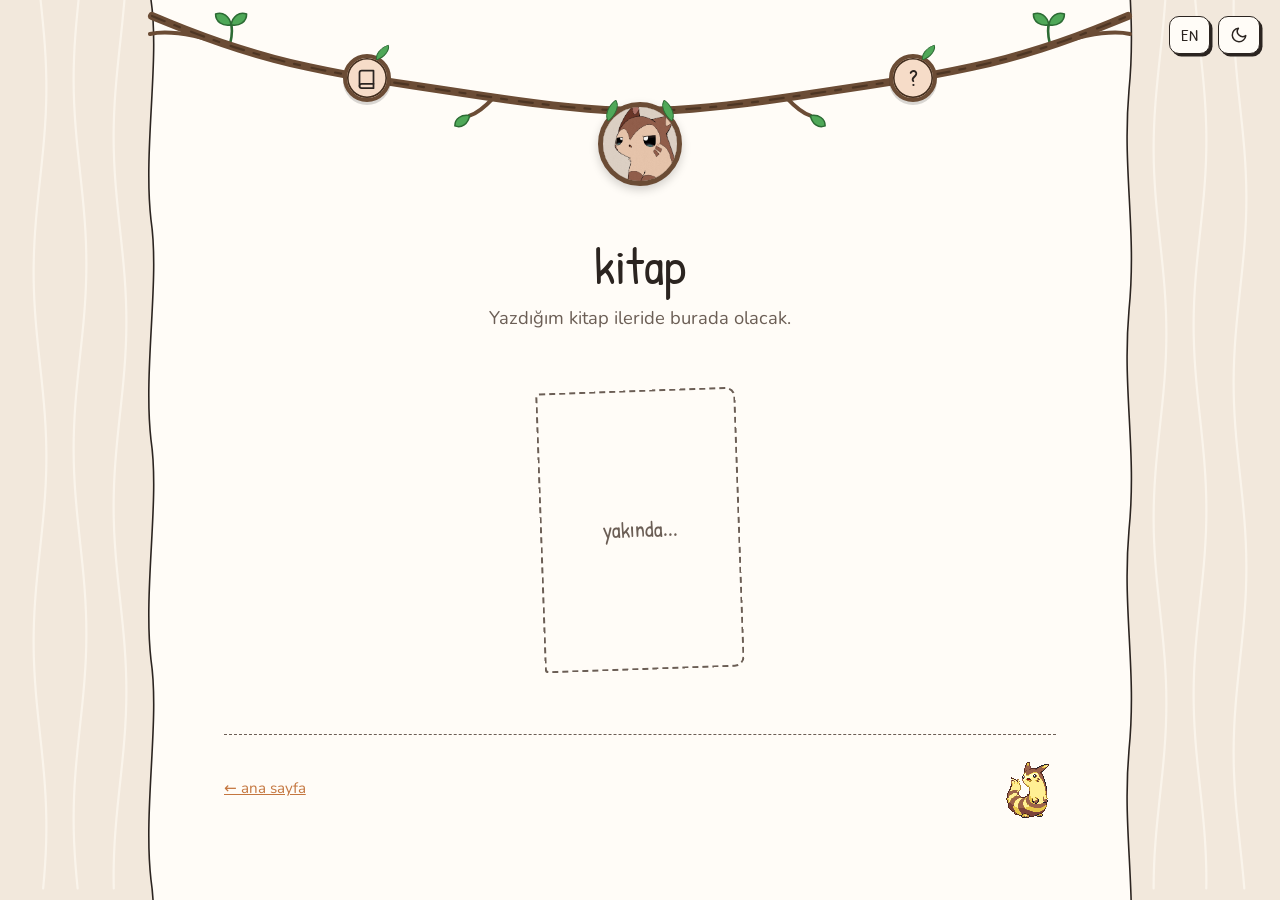
==== kitap.html @ ca19954b "feat: redesign safeapricot.com with hand-drawn Furret theme and live widgets - Replace previous port" ====
<!DOCTYPE html>
<html lang="tr">
<head>
  <meta charset="UTF-8">
  <meta name="viewport" content="width=device-width, initial-scale=1.0">
  <title>Kitap · safeapricot</title>
  <meta name="description" content="Safa'nın kitabı.">
  <link rel="icon" href="furrets/uykulufurret.JPEG">

  <link rel="preconnect" href="https://fonts.googleapis.com">
  <link rel="preconnect" href="https://fonts.gstatic.com" crossorigin>
  <link href="https://fonts.googleapis.com/css2?family=Nunito:wght@400;700&family=Patrick+Hand&display=swap" rel="stylesheet">
  <link rel="stylesheet" href="style.css">
</head>
<body>
  <div class="garland" id="garland"></div>

  <!-- 2 Sol + 2 Sağ Rastgele Furret Çerçevesi -->
  <div class="furret-side top left">
    <img src="furrets/20230822_125908.JPEG" alt="Furret çizimi">
  </div>
  <div class="furret-side bottom left">
    <img src="furrets/20230822_125911.JPEG" alt="Furret çizimi">
  </div>
  <div class="furret-side top right">
    <img src="furrets/20231012_155607.JPEG" alt="Furret çizimi">
  </div>
  <div class="furret-side bottom right">
    <img src="furrets/20231019_155051.JPEG" alt="Furret çizimi">
  </div>

  <main class="paper">
    <h1 class="hello" data-i18n="book_title">kitap</h1>
    <p class="hello-sub" data-i18n="book_sub">Yazdığım kitap ileride burada olacak.</p>

    <!-- Kitap hazır olunca bu kısmı değiştir -->
    <div class="book-cover" data-i18n="book_soon">yakında...</div>

    <footer>
      <a href="index.html" data-i18n="back_home">← ana sayfa</a>
      <img src="assets/furret-walk.gif" alt="yürüyen furret">
    </footer>
  </main>

  <script src="main.js"></script>
</body>
</html>
---- style.css ----
/* safeapricot.com */

:root {
  --accent: #e2925c;
  --accent-dark: #c4763f;
  --accent-soft: #f6dcc8;
  --furret: #8c5e45;
  --furret-cream: #e8ccb5;
  --green: #02be3d;
  --green-soft: rgba(2, 190, 61, 0.14);
  --green-border: rgba(2, 190, 61, 0.45);
  --branch: #6b4c35;
  --branch-bark: #432e1e;
  --leaf: #4fa858;
  --leaf-dark: #2c6b34;
  --ink: #2b2420;
  --ink-soft: #6b5e55;
  --paper: #fffcf7;
  --desk: #f2e8dc;
  --line: #2b2420;
  --wave-color: #faf4eb;
  --paper-width: 960px;

  --font-hand: 'Patrick Hand', 'Comic Sans MS', cursive;
  --font-body: 'Nunito', system-ui, -apple-system, 'Segoe UI', sans-serif;
}

[data-theme="dark"] {
  --accent: #e2925c;
  --accent-dark: #f0a875;
  --accent-soft: rgba(226, 146, 92, 0.18);
  --furret: #c28e6e;
  --furret-cream: #3b2a20;
  --green: #02be3d;
  --green-soft: rgba(2, 190, 61, 0.2);
  --green-border: rgba(2, 190, 61, 0.55);
  --branch: #8c6649;
  --branch-bark: #c29b7a;
  --leaf: #5ec269;
  --leaf-dark: #235c2a;
  --ink: #f2f2f2;
  --ink-soft: #a0a0a0;
  --paper: #161616;
  --desk: #101010;
  --line: #dcdcdc;
  --wave-color: #242424;
}

* {
  box-sizing: border-box;
  margin: 0;
  padding: 0;
}

html {
  scroll-behavior: smooth;
}

body {
  font-family: var(--font-body);
  font-size: 1.08rem;
  line-height: 1.75;
  color: var(--ink);
  background: var(--desk);
  overflow-x: hidden;
  transition: background-color 0.25s ease, color 0.25s ease;
}

a {
  color: var(--accent-dark);
  overflow-wrap: anywhere;
}

a:hover {
  color: var(--ink);
}

img {
  display: block;
  max-width: 100%;
}

/* ---------- Sağ & Sol Arkaplan Dalgalı Gitar Telleri Canvas ---------- */

#bgWaves {
  position: fixed;
  inset: 0;
  width: 100vw;
  height: 100vh;
  z-index: 0;
  pointer-events: none;
}

/* ---------- Highlight & İsim Linki ---------- */

.hl {
  display: inline-block;
  padding: 0.05em 0.45em;
  margin: 0 0.08em;
  border-radius: 6px;
  background: var(--green-soft);
  border: 1.5px solid var(--green-border);
  color: var(--ink);
  font-weight: 700;
  line-height: 1.35;
}

.name-link {
  color: var(--ink);
  font-weight: 700;
  text-decoration: underline;
  text-decoration-color: var(--accent);
  text-decoration-thickness: 2.5px;
  text-underline-offset: 3px;
  transition: color 0.15s ease, background-color 0.15s ease;
}

.name-link:hover {
  color: var(--accent-dark);
}

/* ---------- Sağ üst kontroller (Dil & Tema) ---------- */

.top-controls {
  position: fixed;
  top: 16px;
  right: 20px;
  z-index: 80;
  display: flex;
  gap: 8px;
}

.ctrl-btn {
  font-family: var(--font-hand);
  font-size: 1.05rem;
  line-height: 1;
  min-width: 40px;
  height: 38px;
  padding: 0 11px;
  display: inline-flex;
  align-items: center;
  justify-content: center;
  border: 1.8px solid var(--line);
  border-radius: 10px;
  background: var(--paper);
  color: var(--ink);
  cursor: pointer;
  box-shadow: 2.5px 2.5px 0 var(--line);
  transition: transform 0.15s ease, box-shadow 0.15s ease, background-color 0.2s ease;
}

.ctrl-btn:hover {
  transform: translate(-1px, -1px);
  box-shadow: 4px 4px 0 var(--accent);
}

.ctrl-btn:active {
  transform: translate(1px, 1px);
  box-shadow: 1px 1px 0 var(--line);
}

.ctrl-btn svg {
  width: 18px;
  height: 18px;
}

/* ---------- Kağıt (orta sütun) ---------- */

.paper {
  position: relative;
  z-index: 2;
  width: min(var(--paper-width), calc(100% - 40px));
  min-height: 100vh;
  margin: 0 auto;
  padding: 235px 4rem 3.5rem;
  background: var(--paper);
  transition: background-color 0.25s ease;
}

/* Dalgalı kenarlar */
.paper::before,
.paper::after {
  content: '';
  position: absolute;
  top: 0;
  bottom: 0;
  width: 20px;
  background-repeat: repeat-y;
  background-size: 20px 220px;
  pointer-events: none;
}

.paper::before {
  left: -19px;
  background-image: url("data:image/svg+xml,%3Csvg xmlns='http://www.w3.org/2000/svg' width='20' height='220' viewBox='0 0 20 220'%3E%3Cpath d='M10 0 C19 60 2 150 10 220 L20 220 L20 0 Z' fill='%23fffcf7'/%3E%3Cpath d='M10 0 C19 60 2 150 10 220' fill='none' stroke='%232b2420' stroke-width='1.6'/%3E%3C/svg%3E");
}

.paper::after {
  right: -19px;
  background-image: url("data:image/svg+xml,%3Csvg xmlns='http://www.w3.org/2000/svg' width='20' height='220' viewBox='0 0 20 220'%3E%3Cpath d='M10 0 C3 80 18 140 10 220 L0 220 L0 0 Z' fill='%23fffcf7'/%3E%3Cpath d='M10 0 C3 80 18 140 10 220' fill='none' stroke='%232b2420' stroke-width='1.6'/%3E%3C/svg%3E");
  background-position: 0 90px;
}

[data-theme="dark"] .paper::before {
  background-image: url("data:image/svg+xml,%3Csvg xmlns='http://www.w3.org/2000/svg' width='20' height='220' viewBox='0 0 20 220'%3E%3Cpath d='M10 0 C19 60 2 150 10 220 L20 220 L20 0 Z' fill='%23161616'/%3E%3Cpath d='M10 0 C19 60 2 150 10 220' fill='none' stroke='%23dcdcdc' stroke-width='1.6'/%3E%3C/svg%3E");
}

[data-theme="dark"] .paper::after {
  background-image: url("data:image/svg+xml,%3Csvg xmlns='http://www.w3.org/2000/svg' width='20' height='220' viewBox='0 0 20 220'%3E%3Cpath d='M10 0 C3 80 18 140 10 220 L0 220 L0 0 Z' fill='%23161616'/%3E%3Cpath d='M10 0 C3 80 18 140 10 220' fill='none' stroke='%23dcdcdc' stroke-width='1.6'/%3E%3C/svg%3E");
}

/* ---------- Üstteki Ağaç Dalı Menü ---------- */

.garland {
  position: fixed;
  top: 0;
  left: 50%;
  transform: translateX(-50%);
  width: min(var(--paper-width), calc(100% - 40px));
  height: 0;
  z-index: 50;
}

.garland > svg {
  position: absolute;
  top: 0;
  left: 0;
  width: 100%;
  overflow: visible;
  pointer-events: none;
}

.garland .curtain {
  fill: var(--paper);
  transition: fill 0.25s ease;
}

.garland .branch-main {
  fill: none;
  stroke: var(--branch);
  stroke-width: 8;
  stroke-linecap: round;
  stroke-linejoin: round;
}

.garland .branch-bark {
  fill: none;
  stroke: var(--branch-bark);
  stroke-width: 2.2;
  stroke-linecap: round;
  stroke-dasharray: 14 10 6 12;
  opacity: 0.75;
}

.garland .branch-twig {
  fill: none;
  stroke: var(--branch);
  stroke-width: 4;
  stroke-linecap: round;
}

.garland .sprout-stem {
  fill: none;
  stroke: var(--leaf-dark);
  stroke-width: 2.6;
  stroke-linecap: round;
}

.garland .branch-leaf {
  fill: var(--leaf);
  stroke: var(--leaf-dark);
  stroke-width: 1.5;
  stroke-linejoin: round;
}

/* Dalın kıvrılarak oluşturduğu yuvarlak düğümler */
.bead {
  position: absolute;
  transform: translate(-50%, -50%);
  display: flex;
  align-items: center;
  justify-content: center;
  border-radius: 50%;
  border: 4.5px solid var(--branch);
  box-shadow: inset 0 0 0 1.6px var(--branch-bark), 0 3px 0 rgba(0, 0, 0, 0.15);
  background: var(--paper);
  color: var(--ink);
  text-decoration: none;
  cursor: pointer;
  transition: transform 0.22s cubic-bezier(0.34, 1.56, 0.64, 1), background-color 0.25s ease;
}

/* Her düğümün üstünde küçük bir yaprak filizi */
.bead.link::before {
  content: '';
  position: absolute;
  top: -11px;
  right: -4px;
  width: 15px;
  height: 9px;
  background: var(--leaf);
  border: 1.5px solid var(--leaf-dark);
  border-radius: 100% 0 100% 0;
  transform: rotate(-20deg);
  pointer-events: none;
}

.bead.link {
  width: 48px;
  height: 48px;
}

.bead.link:hover,
.bead.link:focus-visible {
  transform: translate(-50%, -50%) rotate(-8deg) scale(1.14);
  outline: none;
}

.bead svg {
  width: 21px;
  height: 21px;
}

.bead.book   { background: var(--accent-soft); }
.bead.secret { background: var(--accent-soft); font-family: var(--font-hand); font-size: 1.45rem; }

/* Küçük etiket (hover) */
.bead .tip {
  position: absolute;
  top: calc(100% + 9px);
  left: 50%;
  transform: translateX(-50%);
  white-space: nowrap;
  font-family: var(--font-hand);
  font-size: 1rem;
  line-height: 1;
  color: var(--ink);
  background: var(--paper);
  border: 1.5px solid var(--line);
  border-radius: 6px;
  padding: 4px 8px;
  opacity: 0;
  pointer-events: none;
  transition: opacity 0.15s ease;
}

.bead.link:hover .tip,
.bead.link:focus-visible .tip {
  opacity: 1;
}

/* Profil fotoğrafı - Dal çelengi içinde, hoverda büyüyen, tıklanınca başa/ana sayfaya giden */
.profile {
  position: absolute;
  transform: translate(-50%, -50%);
  z-index: 2;
}

.profile-photo {
  position: relative;
  display: block;
  width: var(--size, 84px);
  height: var(--size, 84px);
  border-radius: 50%;
  border: 5.5px solid var(--branch);
  box-shadow: inset 0 0 0 1.8px var(--branch-bark), 0 4px 10px rgba(0, 0, 0, 0.18);
  background: var(--paper);
  overflow: hidden;
  cursor: pointer;
  padding: 0;
  transition: transform 0.25s cubic-bezier(0.34, 1.56, 0.64, 1), box-shadow 0.25s ease;
}

.profile:hover .profile-photo,
.profile-photo:focus-visible {
  transform: scale(1.13);
  box-shadow: inset 0 0 0 1.8px var(--branch-bark), 0 8px 18px rgba(0, 0, 0, 0.26);
  outline: none;
}

.profile-photo img {
  width: 100%;
  height: 100%;
  object-fit: cover;
  display: block;
}

/* Profil çelengi üstündeki küçük yapraklar */
.profile::before,
.profile::after {
  content: '';
  position: absolute;
  top: 2px;
  width: 18px;
  height: 11px;
  background: var(--leaf);
  border: 1.6px solid var(--leaf-dark);
  border-radius: 100% 0 100% 0;
  z-index: 3;
  pointer-events: none;
  transition: transform 0.25s ease;
}

.profile::before {
  left: 4px;
  transform: rotate(-38deg);
}

.profile::after {
  right: 4px;
  transform: scaleX(-1) rotate(-38deg);
}

.profile:hover::before {
  transform: translate(-4px, -4px) rotate(-48deg) scale(1.1);
}

.profile:hover::after {
  transform: translate(4px, -4px) scaleX(-1) rotate(-48deg) scale(1.1);
}

.profile-menu {
  position: absolute;
  top: 100%;
  left: 50%;
  transform: translate(-50%, -4px);
  display: flex;
  gap: 10px;
  padding-top: 16px;
  opacity: 0;
  visibility: hidden;
  transition: opacity 0.18s ease, transform 0.18s ease, visibility 0.18s;
}

.profile:hover .profile-menu,
.profile:focus-within .profile-menu,
.profile.open .profile-menu {
  opacity: 1;
  visibility: visible;
  transform: translate(-50%, 4px);
}

.profile-menu a {
  font-family: var(--font-hand);
  font-size: 1.15rem;
  line-height: 1;
  white-space: nowrap;
  text-decoration: none;
  color: var(--ink);
  background: var(--paper);
  border: 1.8px solid var(--line);
  border-radius: 8px;
  padding: 8px 14px;
  box-shadow: 3px 3px 0 var(--accent);
  transition: transform 0.15s ease, box-shadow 0.15s ease;
}

.profile-menu a:nth-child(1) { transform: rotate(-3deg); }
.profile-menu a:nth-child(2) { transform: rotate(2deg); }

.profile-menu a:hover {
  transform: rotate(0) translateY(-2px);
  box-shadow: 4px 5px 0 var(--furret);
}

/* ---------- İçerik ---------- */

h1,
h2,
h3 {
  font-family: var(--font-hand);
  font-weight: 400;
  line-height: 1.2;
}

.hello {
  text-align: center;
  font-size: clamp(2.4rem, 6vw, 3.2rem);
  margin-bottom: 0.35rem;
}

.hello-sub {
  text-align: center;
  color: var(--ink-soft);
  margin-bottom: 3.5rem;
  font-size: 1.15rem;
}

section {
  margin-bottom: 3.5rem;
  scroll-margin-top: 210px;
}

section h2 {
  font-size: 2.05rem;
  margin-bottom: 0.85rem;
}

section h2::after {
  content: '';
  display: block;
  width: 64px;
  height: 3.5px;
  margin-top: 4px;
  background: var(--accent);
  border-radius: 2px;
}

/* Sosyal Medya Ortalanmış Bölüm & Uzun Çubuk */
#sosyal {
  text-align: center;
}

#sosyal h2 {
  display: inline-block;
}

#sosyal h2::after {
  width: 100%;
  margin-left: auto;
  margin-right: auto;
}

section p + p {
  margin-top: 0.8rem;
}

.about-text {
  font-size: 1.15rem;
  line-height: 1.85;
}

.muted {
  color: var(--ink-soft);
}

/* Sosyal bağlantılar */
.socials {
  display: flex;
  flex-wrap: wrap;
  justify-content: center;
  align-items: center;
  gap: 1rem;
  margin-top: 1.15rem;
}

.social {
  display: inline-flex;
  align-items: center;
  gap: 0.65rem;
  padding: 0.75rem 1.35rem;
  border: 1.8px solid var(--line);
  border-radius: 10px;
  background: var(--paper);
  color: var(--ink);
  font-family: var(--font-body);
  font-size: 1.05rem;
  font-weight: 700;
  text-decoration: none;
  cursor: pointer;
  box-shadow: 3px 3px 0 var(--line);
  transition: transform 0.15s ease, box-shadow 0.15s ease;
}

.social:hover {
  color: var(--ink);
  transform: translate(-2px, -2px);
  box-shadow: 5px 5px 0 var(--accent);
}

.social svg {
  width: 22px;
  height: 22px;
  flex-shrink: 0;
}

.social.youtube svg   { color: #ff0033; }
.social.kick svg      { color: #111; background: #53fc18; border-radius: 4px; padding: 2px; }
.social.instagram svg { color: #e1306c; }
.social.steam svg     { color: #1b9fff; }

/* Steam 2 Hesap Seçenekli Hover Menüsü */
.social-dropdown {
  position: relative;
  display: inline-flex;
}

.social-dropdown-menu {
  position: absolute;
  top: 100%;
  left: 50%;
  transform: translate(-50%, -6px);
  display: flex;
  gap: 10px;
  padding-top: 12px;
  opacity: 0;
  visibility: hidden;
  z-index: 30;
  transition: opacity 0.18s ease, transform 0.18s ease, visibility 0.18s;
}

.social-dropdown:hover .social-dropdown-menu,
.social-dropdown:focus-within .social-dropdown-menu,
.social-dropdown.open .social-dropdown-menu {
  opacity: 1;
  visibility: visible;
  transform: translate(-50%, 0);
}

.social-dropdown-menu a {
  font-family: var(--font-hand);
  font-size: 1.15rem;
  line-height: 1;
  white-space: nowrap;
  text-decoration: none;
  color: var(--ink);
  background: var(--paper);
  border: 1.8px solid var(--line);
  border-radius: 8px;
  padding: 8px 14px;
  box-shadow: 3px 3px 0 var(--accent);
  transition: transform 0.15s ease, box-shadow 0.15s ease;
}

.social-dropdown-menu a:nth-child(1) { transform: rotate(-3deg); }
.social-dropdown-menu a:nth-child(2) { transform: rotate(2deg); }

.social-dropdown-menu a:hover {
  transform: rotate(0) translateY(-2px);
  box-shadow: 4px 5px 0 var(--furret);
}

/* ---------- Discord & Spotify / Last.fm Kartları ---------- */

.widgets-grid {
  display: grid;
  grid-template-columns: repeat(auto-fit, minmax(320px, 1fr));
  gap: 1.25rem;
  max-width: 780px;
  margin: 1.85rem auto 0;
}

.discord-card,
.spotify-card {
  padding: 1.1rem 1.35rem;
  background: var(--paper);
  border: 2px solid var(--line);
  border-radius: 14px;
  box-shadow: 4px 4px 0 var(--accent);
  text-align: left;
  display: flex;
  flex-direction: column;
  justify-content: space-between;
  transition: transform 0.2s ease, box-shadow 0.2s ease, background-color 0.25s ease;
}

.discord-card:hover,
.spotify-card:hover {
  transform: translateY(-2px);
  box-shadow: 6px 6px 0 var(--furret);
}

.discord-top {
  display: flex;
  align-items: center;
  justify-content: space-between;
  gap: 0.65rem;
}

.discord-brand {
  display: flex;
  align-items: center;
  gap: 0.7rem;
  min-width: 0;
}

.discord-icon {
  width: 40px;
  height: 40px;
  border-radius: 10px;
  background: #5865f2;
  color: #fff;
  border: 1.8px solid var(--line);
  display: flex;
  align-items: center;
  justify-content: center;
  flex-shrink: 0;
  box-shadow: 2px 2px 0 var(--line);
}

.discord-icon svg {
  width: 22px;
  height: 22px;
}

.discord-name {
  font-family: var(--font-hand);
  font-size: 1.3rem;
  line-height: 1.15;
  color: var(--ink);
  white-space: nowrap;
}

.discord-status {
  display: flex;
  align-items: center;
  gap: 0.4rem;
  font-size: 0.85rem;
  color: var(--ink-soft);
  margin-top: 2px;
  white-space: nowrap;
}

.online-dot {
  width: 8px;
  height: 8px;
  border-radius: 50%;
  background: var(--green);
  box-shadow: 0 0 8px var(--green);
  display: inline-block;
  flex-shrink: 0;
}

.discord-join {
  font-family: var(--font-hand);
  font-size: 1.05rem;
  line-height: 1;
  padding: 0.5rem 0.85rem;
  border: 1.8px solid var(--line);
  border-radius: 9px;
  background: var(--accent-soft);
  color: var(--ink);
  text-decoration: none;
  font-weight: 700;
  white-space: nowrap;
  flex-shrink: 0;
  box-shadow: 2.5px 2.5px 0 var(--line);
  transition: transform 0.15s ease, box-shadow 0.15s ease, background-color 0.15s ease;
}

.discord-join:hover {
  background: var(--accent);
  color: #2b2420;
  transform: translate(-1px, -1px);
  box-shadow: 4px 4px 0 var(--furret);
}

.discord-members {
  display: flex;
  align-items: center;
  gap: 6px;
  flex-wrap: wrap;
  margin-top: 0.85rem;
  padding-top: 0.7rem;
  border-top: 1.5px dashed var(--ink-soft);
}

.discord-avatar-wrap {
  position: relative;
  width: 28px;
  height: 28px;
}

.discord-avatar-wrap img {
  width: 100%;
  height: 100%;
  border-radius: 50%;
  border: 1.5px solid var(--line);
  object-fit: cover;
}

.discord-avatar-status {
  position: absolute;
  right: -1px;
  bottom: -1px;
  width: 8px;
  height: 8px;
  border-radius: 50%;
  border: 1.5px solid var(--paper);
}

.discord-avatar-status.online { background: #23a55a; }
.discord-avatar-status.idle   { background: #f0b232; }
.discord-avatar-status.dnd    { background: #f23f43; }

/* Spotify / Last.fm Kartı */
.spotify-card {
  text-decoration: none;
  color: var(--ink);
}

.spotify-header {
  display: flex;
  align-items: center;
  justify-content: space-between;
  gap: 0.5rem;
  font-family: var(--font-hand);
  font-size: 1.15rem;
  color: var(--ink-soft);
  margin-bottom: 0.65rem;
}

.spotify-badge {
  display: inline-flex;
  align-items: center;
  gap: 0.4rem;
}

.spotify-badge svg {
  width: 17px;
  height: 17px;
  color: #1db954;
}

.spotify-body {
  display: flex;
  align-items: center;
  gap: 0.9rem;
}

.spotify-cover {
  width: 56px;
  height: 56px;
  border-radius: 10px;
  border: 1.8px solid var(--line);
  object-fit: cover;
  flex-shrink: 0;
  background: var(--accent-soft);
  box-shadow: 2px 2px 0 var(--line);
}

.spotify-info {
  min-width: 0;
  flex: 1;
}

.spotify-track {
  font-weight: 700;
  font-size: 1.05rem;
  color: var(--ink);
  white-space: nowrap;
  overflow: hidden;
  text-overflow: ellipsis;
}

.spotify-artist {
  font-size: 0.92rem;
  color: var(--ink-soft);
  white-space: nowrap;
  overflow: hidden;
  text-overflow: ellipsis;
}

.music-bars {
  display: inline-flex;
  align-items: flex-end;
  gap: 2.5px;
  height: 13px;
}

.music-bars span {
  width: 3px;
  background: var(--accent);
  border-radius: 2px;
  animation: eqBar 0.9s ease-in-out infinite;
}

.music-bars span:nth-child(1) { height: 6px; animation-delay: 0s; }
.music-bars span:nth-child(2) { height: 12px; animation-delay: 0.2s; }
.music-bars span:nth-child(3) { height: 8px; animation-delay: 0.4s; }

.music-bars.paused span {
  animation: none;
  height: 4px;
  opacity: 0.5;
}

@keyframes eqBar {
  0%, 100% { height: 4px; }
  50%      { height: 13px; }
}

/* Gizli kod */
.secret-form {
  display: flex;
  gap: 0.6rem;
  flex-wrap: wrap;
  margin-top: 1rem;
}

.secret-form input {
  flex: 1;
  min-width: 180px;
  font: inherit;
  padding: 0.6rem 0.9rem;
  border: 1.8px solid var(--line);
  border-radius: 10px;
  background: var(--paper);
  color: var(--ink);
}

.secret-form input:focus {
  outline: none;
  border-color: var(--accent-dark);
  box-shadow: 0 0 0 3px var(--accent-soft);
}

.btn {
  font: inherit;
  font-weight: 700;
  padding: 0.6rem 1.2rem;
  border: 1.8px solid var(--line);
  border-radius: 10px;
  background: var(--accent);
  color: #2b2420;
  cursor: pointer;
  box-shadow: 3px 3px 0 var(--line);
  transition: transform 0.15s ease, box-shadow 0.15s ease;
}

.btn:hover {
  transform: translate(-1px, -1px);
  box-shadow: 4px 4px 0 var(--furret);
}

.btn:active {
  transform: translate(2px, 2px);
  box-shadow: 1px 1px 0 var(--line);
}

.secret-hint {
  margin-top: 0.5rem;
  font-size: 0.9rem;
  color: var(--ink-soft);
  min-height: 1.5em;
}

.shake {
  animation: shake 0.35s;
}

@keyframes shake {
  25% { transform: translateX(-5px); }
  50% { transform: translateX(5px); }
  75% { transform: translateX(-3px); }
}

/* Pop-up */
.popup-backdrop {
  position: fixed;
  inset: 0;
  z-index: 100;
  display: flex;
  align-items: center;
  justify-content: center;
  background: rgba(10, 10, 10, 0.55);
  opacity: 0;
  visibility: hidden;
  transition: opacity 0.2s ease, visibility 0.2s;
}

.popup-backdrop.show {
  opacity: 1;
  visibility: visible;
}

.popup {
  position: relative;
  min-width: 280px;
  max-width: 90vw;
  padding: 2rem 2.5rem 1.5rem;
  text-align: center;
  background: var(--paper);
  border: 2px solid var(--line);
  border-radius: 14px;
  box-shadow: 6px 6px 0 var(--accent);
  transform: scale(0.9) rotate(-2deg);
  transition: transform 0.2s ease;
}

.popup-backdrop.show .popup {
  transform: scale(1) rotate(-1deg);
}

.popup img {
  width: 96px;
  height: 96px;
  object-fit: cover;
  border-radius: 12px;
  border: 1.8px solid var(--line);
  margin: 0 auto 0.75rem;
}

.popup-text {
  font-family: var(--font-hand);
  font-size: 2.2rem;
  line-height: 1.2;
  margin-bottom: 1rem;
}

/* Kitap */
.book-cover {
  width: 200px;
  height: 280px;
  margin: 1.5rem auto;
  display: flex;
  align-items: center;
  justify-content: center;
  text-align: center;
  padding: 1rem;
  border: 2px dashed var(--ink-soft);
  border-radius: 4px 10px 10px 4px;
  font-family: var(--font-hand);
  font-size: 1.4rem;
  color: var(--ink-soft);
  transform: rotate(-2deg);
}

/* Footer */
footer {
  margin-top: 4rem;
  padding-top: 1.5rem;
  border-top: 1.5px dashed var(--ink-soft);
  display: flex;
  align-items: center;
  justify-content: space-between;
  gap: 1rem;
  font-size: 0.95rem;
  color: var(--ink-soft);
}

footer img {
  width: 56px;
  image-rendering: pixelated;
}

/* ---------- Sağ ve Soldaki 4 Tatlı Furret Polaroid Çerçevesi (2 Sol, 2 Sağ) ---------- */

.furret-side {
  position: fixed;
  width: clamp(128px, calc((100vw - var(--paper-width)) / 2 - 48px), 205px);
  z-index: 10;
  background: var(--paper);
  border: 2px solid var(--line);
  border-radius: 14px;
  padding: 8px;
  box-shadow: 4px 5px 0 var(--accent);
  pointer-events: none;
  user-select: none;
  animation: bob 4s ease-in-out infinite;
  transition: background-color 0.25s ease, border-color 0.25s ease;
}

.furret-side img {
  width: 100%;
  aspect-ratio: 4 / 5;
  object-fit: cover;
  border-radius: 8px;
  border: 1.5px solid var(--line);
}

.furret-side.left {
  left: calc((100vw - var(--paper-width)) / 4);
  translate: -50% 0;
}

.furret-side.right {
  right: calc((100vw - var(--paper-width)) / 4);
  translate: 50% 0;
}

.furret-side.top.left {
  top: 90px;
  rotate: -3.5deg;
  animation-delay: -0.6s;
}

.furret-side.bottom.left {
  bottom: 36px;
  rotate: 2.5deg;
  animation-delay: -2.4s;
}

.furret-side.top.right {
  top: 90px;
  rotate: 3.5deg;
  animation-delay: -1.5s;
}

.furret-side.bottom.right {
  bottom: 36px;
  rotate: -2.5deg;
  animation-delay: -3.2s;
}

@keyframes bob {
  0%, 100% { transform: translateY(0); }
  50%      { transform: translateY(-8px); }
}

@media (max-width: 1280px) {
  .furret-side {
    display: none;
  }
}

@media (max-height: 680px) {
  .furret-side.top {
    display: none;
  }
}

/* ---------- Mobil ---------- */

@media (max-width: 680px) {
  .paper {
    width: calc(100% - 28px);
    padding: 195px 1.35rem 2rem;
  }

  .top-controls {
    top: 10px;
    right: 12px;
  }

  .ctrl-btn {
    min-width: 34px;
    height: 32px;
    padding: 0 8px;
    font-size: 0.95rem;
  }

  .bead.link {
    width: 40px;
    height: 40px;
  }

  .bead svg {
    width: 18px;
    height: 18px;
  }
}

@media (prefers-reduced-motion: reduce) {
  * {
    animation: none !important;
    transition: none !important;
  }
  html {
    scroll-behavior: auto;
  }
}
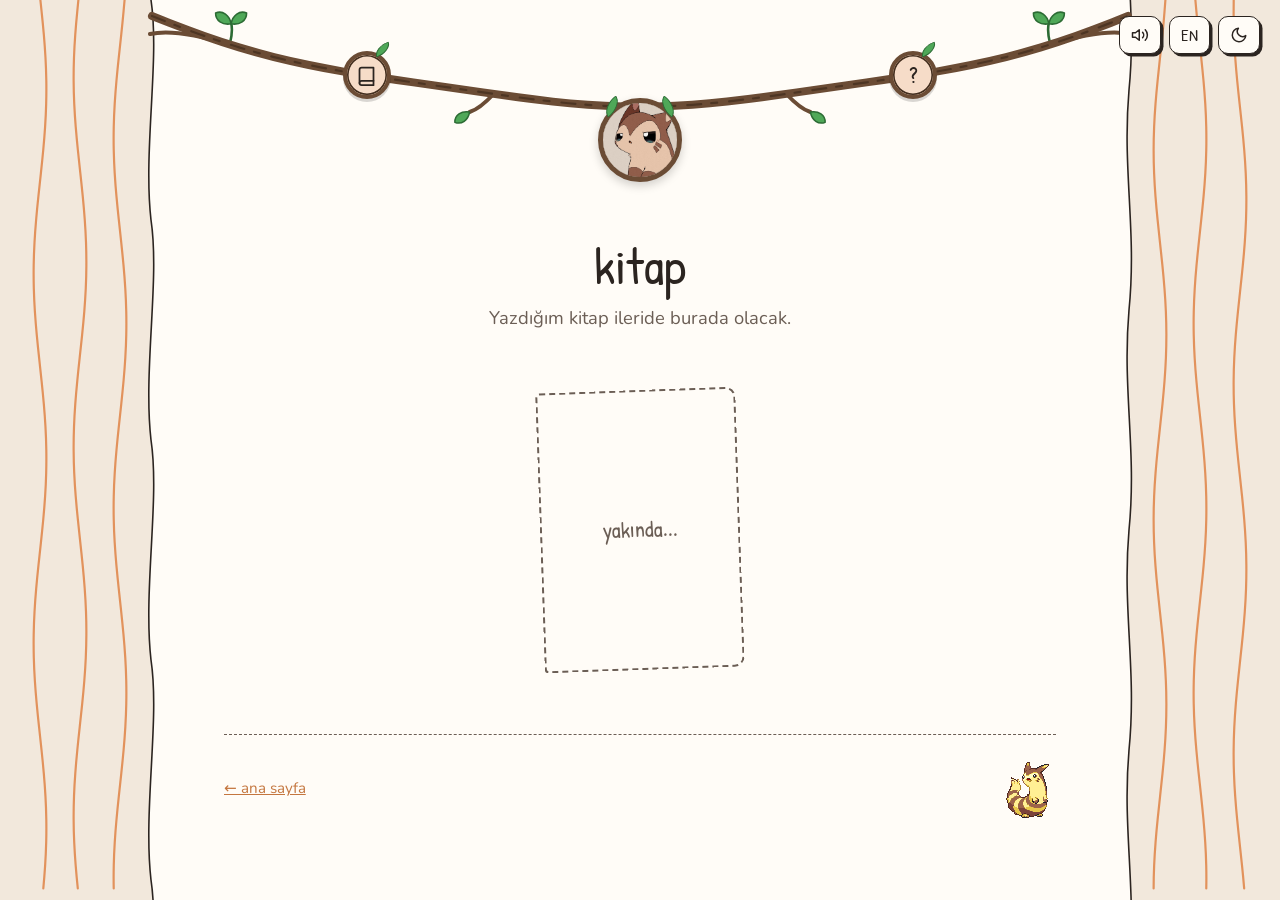
==== commit d1eca57c: "Prevent white theme flash on page load in dark mode" ====
--- a/kitap.html
+++ b/kitap.html
@@ -7,6 +7,15 @@
   <meta name="description" content="Safa'nın kitabı.">
   <link rel="icon" href="furrets/uykulufurret.JPEG">
 
+  <script>
+    (function () {
+      var p = new URLSearchParams(location.search);
+      var t = p.get('theme') || localStorage.getItem('theme') || 'light';
+      document.documentElement.setAttribute('data-theme', t);
+      var l = p.get('lang') || localStorage.getItem('lang') || 'tr';
+      document.documentElement.lang = l;
+    })();
+  </script>
   <link rel="preconnect" href="https://fonts.googleapis.com">
   <link rel="preconnect" href="https://fonts.gstatic.com" crossorigin>
   <link href="https://fonts.googleapis.com/css2?family=Nunito:wght@400;700&family=Patrick+Hand&display=swap" rel="stylesheet">
--- a/style.css
+++ b/style.css
@@ -18,14 +18,16 @@
   --paper: #fffcf7;
   --desk: #f2e8dc;
   --line: #2b2420;
-  --wave-color: #faf4eb;
+  --wave-color: #e2925c;
   --paper-width: 960px;
 
   --font-hand: 'Patrick Hand', 'Comic Sans MS', cursive;
   --font-body: 'Nunito', system-ui, -apple-system, 'Segoe UI', sans-serif;
+  color-scheme: light;
 }
 
 [data-theme="dark"] {
+  color-scheme: dark;
   --accent: #e2925c;
   --accent-dark: #f0a875;
   --accent-soft: rgba(226, 146, 92, 0.18);
@@ -43,7 +45,7 @@
   --paper: #161616;
   --desk: #101010;
   --line: #dcdcdc;
-  --wave-color: #242424;
+  --wave-color: #915F4C;
 }
 
 * {
@@ -54,6 +56,7 @@
 
 html {
   scroll-behavior: smooth;
+  background: var(--desk);
 }
 
 body {
@@ -63,6 +66,9 @@
   color: var(--ink);
   background: var(--desk);
   overflow-x: hidden;
+}
+
+html.theme-ready body {
   transition: background-color 0.25s ease, color 0.25s ease;
 }
 
@@ -174,6 +180,9 @@
   margin: 0 auto;
   padding: 235px 4rem 3.5rem;
   background: var(--paper);
+}
+
+html.theme-ready .paper {
   transition: background-color 0.25s ease;
 }
 
@@ -232,6 +241,9 @@
 
 .garland .curtain {
   fill: var(--paper);
+}
+
+html.theme-ready .garland .curtain {
   transition: fill 0.25s ease;
 }
 
@@ -578,6 +590,7 @@
 .social.kick svg      { color: #111; background: #53fc18; border-radius: 4px; padding: 2px; }
 .social.instagram svg { color: #e1306c; }
 .social.steam svg     { color: #1b9fff; }
+.social.github svg    { color: var(--ink); }
 
 /* Steam 2 Hesap Seçenekli Hover Menüsü */
 .social-dropdown {
@@ -1115,29 +1128,42 @@
 @media (max-width: 680px) {
   .paper {
     width: calc(100% - 28px);
-    padding: 195px 1.35rem 2rem;
+    padding: 155px 1.25rem 2rem;
   }
 
+  section {
+    scroll-margin-top: 120px;
+  }
+
+  .widgets-grid {
+    grid-template-columns: 1fr;
+  }
+
+  .discord-top {
+    flex-wrap: wrap;
+  }
+
   .top-controls {
-    top: 10px;
-    right: 12px;
+    top: auto;
+    bottom: 14px;
+    right: 14px;
   }
 
   .ctrl-btn {
-    min-width: 34px;
-    height: 32px;
-    padding: 0 8px;
-    font-size: 0.95rem;
+    min-width: 38px;
+    height: 36px;
+    padding: 0 10px;
+    font-size: 0.98rem;
   }
 
   .bead.link {
-    width: 40px;
-    height: 40px;
+    width: 38px;
+    height: 38px;
   }
 
   .bead svg {
-    width: 18px;
-    height: 18px;
+    width: 17px;
+    height: 17px;
   }
 }
 
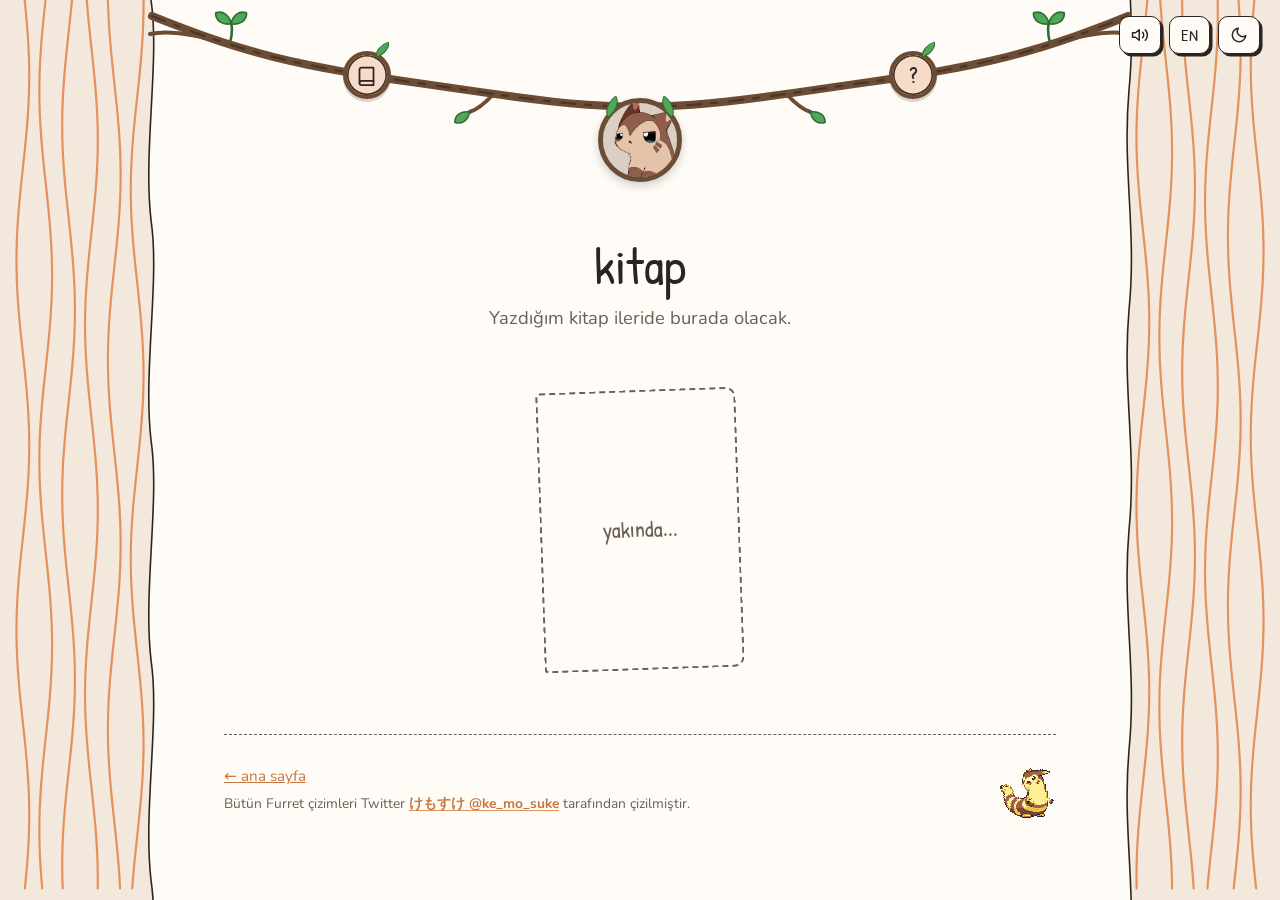
==== commit 4ff6cbd5: "Add Furret illustration artist credit (@ke_mo_suke) to footer" ====
--- a/kitap.html
+++ b/kitap.html
@@ -46,7 +46,10 @@
     <div class="book-cover" data-i18n="book_soon">yakında...</div>
 
     <footer>
-      <a href="index.html" data-i18n="back_home">← ana sayfa</a>
+      <div class="footer-info">
+        <a href="index.html" data-i18n="back_home">← ana sayfa</a>
+        <span class="footer-credit" id="furretCredit">Bütün Furret çizimleri Twitter <a href="https://x.com/ke_mo_suke" target="_blank" rel="noopener">けもすけ @ke_mo_suke</a> tarafından çizilmiştir.</span>
+      </div>
       <img src="assets/furret-walk.gif" alt="yürüyen furret">
     </footer>
   </main>
--- a/style.css
+++ b/style.css
@@ -1042,6 +1042,25 @@
   color: var(--ink-soft);
 }
 
+.footer-info {
+  display: flex;
+  flex-direction: column;
+  gap: 0.25rem;
+}
+
+.footer-credit {
+  font-size: 0.86rem;
+  line-height: 1.45;
+  color: var(--ink-soft);
+}
+
+.footer-credit a {
+  font-weight: 700;
+  text-decoration: underline;
+  text-decoration-color: var(--accent);
+  text-underline-offset: 2px;
+}
+
 footer img {
   width: 56px;
   image-rendering: pixelated;
@@ -1123,6 +1142,174 @@
   }
 }
 
+/* ---------- Gizli Snake Oyunu (Ortadaki Beyaz Bölge) ---------- */
+
+.snake-section {
+  margin: 0 auto 3.2rem;
+  max-width: 460px;
+  animation: snakePopIn 0.35s cubic-bezier(0.34, 1.56, 0.64, 1);
+}
+
+@keyframes snakePopIn {
+  from {
+    opacity: 0;
+    transform: translateY(-12px) scale(0.96);
+  }
+  to {
+    opacity: 1;
+    transform: translateY(0) scale(1);
+  }
+}
+
+.snake-card {
+  background: var(--paper);
+  border: 2.2px solid var(--line);
+  border-radius: 16px;
+  padding: 1.15rem 1.25rem 1.25rem;
+  box-shadow: 5px 5px 0 var(--furret);
+}
+
+.snake-header {
+  display: flex;
+  align-items: center;
+  justify-content: space-between;
+  gap: 0.75rem;
+  margin-bottom: 0.9rem;
+  flex-wrap: wrap;
+}
+
+.snake-header .snake-title {
+  font-size: 1.65rem;
+  margin: 0;
+}
+
+.snake-header .snake-title::after {
+  display: none;
+}
+
+.snake-stats {
+  display: flex;
+  gap: 0.85rem;
+  font-family: var(--font-hand);
+  font-size: 1.2rem;
+  color: var(--ink);
+  margin-left: auto;
+}
+
+.snake-stat span {
+  color: var(--accent-dark);
+  font-weight: 700;
+}
+
+.snake-close-btn {
+  width: 32px;
+  height: 32px;
+  border: 1.8px solid var(--line);
+  border-radius: 8px;
+  background: var(--paper);
+  color: var(--ink);
+  font-family: var(--font-hand);
+  font-size: 1.1rem;
+  cursor: pointer;
+  box-shadow: 2px 2px 0 var(--line);
+  transition: transform 0.15s ease, box-shadow 0.15s ease;
+}
+
+.snake-close-btn:hover {
+  transform: translate(-1px, -1px);
+  box-shadow: 3px 3px 0 var(--accent);
+}
+
+.snake-board-wrap {
+  position: relative;
+  width: 100%;
+  max-width: 400px;
+  margin: 0 auto;
+  border: 2px solid var(--line);
+  border-radius: 12px;
+  overflow: hidden;
+  box-shadow: inset 0 0 0 1px rgba(0, 0, 0, 0.06);
+}
+
+.snake-canvas {
+  display: block;
+  width: 100%;
+  height: auto;
+  aspect-ratio: 1 / 1;
+}
+
+.snake-overlay {
+  position: absolute;
+  inset: 0;
+  background: rgba(22, 22, 22, 0.72);
+  backdrop-filter: blur(2px);
+  display: flex;
+  flex-direction: column;
+  align-items: center;
+  justify-content: center;
+  gap: 0.85rem;
+  padding: 1rem;
+  text-align: center;
+}
+
+.snake-overlay[hidden] {
+  display: none;
+}
+
+.snake-over-text {
+  font-family: var(--font-hand);
+  font-size: 2.1rem;
+  color: #fffcf7;
+  text-shadow: 2px 2px 0 #2b2420;
+}
+
+.snake-footer {
+  margin-top: 0.85rem;
+  text-align: center;
+}
+
+.snake-hint {
+  font-family: var(--font-hand);
+  font-size: 1.1rem;
+  color: var(--ink-soft);
+  margin-bottom: 0.55rem;
+}
+
+.snake-dpad {
+  display: inline-flex;
+  flex-direction: column;
+  align-items: center;
+  gap: 5px;
+}
+
+.snake-dpad-row {
+  display: flex;
+  gap: 5px;
+}
+
+.snake-dpad button {
+  width: 38px;
+  height: 34px;
+  border: 1.8px solid var(--line);
+  border-radius: 8px;
+  background: var(--paper);
+  color: var(--ink);
+  font-family: var(--font-hand);
+  font-size: 1.15rem;
+  cursor: pointer;
+  box-shadow: 2px 2px 0 var(--line);
+  transition: transform 0.1s ease, box-shadow 0.1s ease;
+}
+
+.snake-dpad button:hover {
+  background: var(--accent-soft);
+}
+
+.snake-dpad button:active {
+  transform: translate(1px, 1px);
+  box-shadow: 1px 1px 0 var(--line);
+}
+
 /* ---------- Mobil ---------- */
 
 @media (max-width: 680px) {
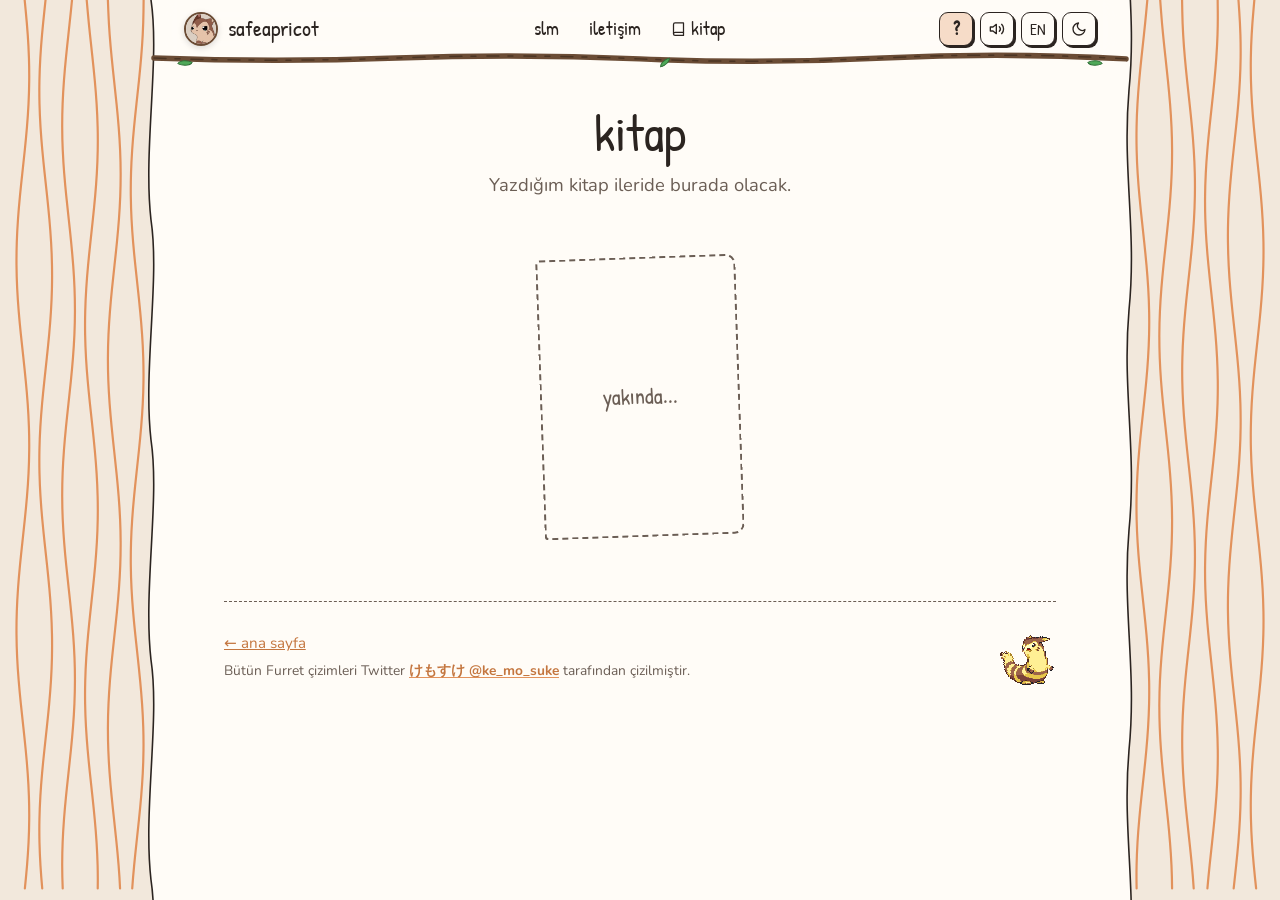
==== commit 09636b20: "Redesign header as slim branch navbar and load random subtitle from yazi.txt" ====
--- a/kitap.html
+++ b/kitap.html
@@ -22,7 +22,7 @@
   <link rel="stylesheet" href="style.css">
 </head>
 <body>
-  <div class="garland" id="garland"></div>
+  <header class="site-nav" id="siteNav"></header>
 
   <!-- 2 Sol + 2 Sağ Rastgele Furret Çerçevesi -->
   <div class="furret-side top left">
--- a/style.css
+++ b/style.css
@@ -125,39 +125,30 @@
   color: var(--accent-dark);
 }
 
-/* ---------- Sağ üst kontroller (Dil & Tema) ---------- */
-
-.top-controls {
-  position: fixed;
-  top: 16px;
-  right: 20px;
-  z-index: 80;
-  display: flex;
-  gap: 8px;
-}
+/* ---------- Kontroller (Navbar içi) ---------- */
 
 .ctrl-btn {
   font-family: var(--font-hand);
-  font-size: 1.05rem;
+  font-size: 1rem;
   line-height: 1;
-  min-width: 40px;
-  height: 38px;
-  padding: 0 11px;
+  min-width: 34px;
+  height: 34px;
+  padding: 0 8px;
   display: inline-flex;
   align-items: center;
   justify-content: center;
-  border: 1.8px solid var(--line);
-  border-radius: 10px;
+  border: 1.6px solid var(--line);
+  border-radius: 9px;
   background: var(--paper);
   color: var(--ink);
   cursor: pointer;
-  box-shadow: 2.5px 2.5px 0 var(--line);
+  box-shadow: 2px 2px 0 var(--line);
   transition: transform 0.15s ease, box-shadow 0.15s ease, background-color 0.2s ease;
 }
 
 .ctrl-btn:hover {
   transform: translate(-1px, -1px);
-  box-shadow: 4px 4px 0 var(--accent);
+  box-shadow: 3px 3px 0 var(--accent);
 }
 
 .ctrl-btn:active {
@@ -166,8 +157,14 @@
 }
 
 .ctrl-btn svg {
-  width: 18px;
-  height: 18px;
+  width: 16px;
+  height: 16px;
+}
+
+.ctrl-btn.nav-secret {
+  background: var(--accent-soft);
+  font-weight: 700;
+  font-size: 1.15rem;
 }
 
 /* ---------- Kağıt (orta sütun) ---------- */
@@ -178,7 +175,7 @@
   width: min(var(--paper-width), calc(100% - 40px));
   min-height: 100vh;
   margin: 0 auto;
-  padding: 235px 4rem 3.5rem;
+  padding: 102px 4rem 3.5rem;
   background: var(--paper);
 }
 
@@ -218,261 +215,203 @@
   background-image: url("data:image/svg+xml,%3Csvg xmlns='http://www.w3.org/2000/svg' width='20' height='220' viewBox='0 0 20 220'%3E%3Cpath d='M10 0 C3 80 18 140 10 220 L0 220 L0 0 Z' fill='%23161616'/%3E%3Cpath d='M10 0 C3 80 18 140 10 220' fill='none' stroke='%23dcdcdc' stroke-width='1.6'/%3E%3C/svg%3E");
 }
 
-/* ---------- Üstteki Ağaç Dalı Menü ---------- */
-
-.garland {
+/* ---------- İnce Ağaç Dalı Navbar & Hero Profil ---------- */
+
+.site-nav {
   position: fixed;
   top: 0;
   left: 50%;
   transform: translateX(-50%);
   width: min(var(--paper-width), calc(100% - 40px));
-  height: 0;
-  z-index: 50;
-}
-
-.garland > svg {
-  position: absolute;
-  top: 0;
-  left: 0;
-  width: 100%;
-  overflow: visible;
-  pointer-events: none;
-}
-
-.garland .curtain {
-  fill: var(--paper);
-}
-
-html.theme-ready .garland .curtain {
-  transition: fill 0.25s ease;
-}
-
-.garland .branch-main {
-  fill: none;
-  stroke: var(--branch);
-  stroke-width: 8;
-  stroke-linecap: round;
-  stroke-linejoin: round;
-}
-
-.garland .branch-bark {
-  fill: none;
-  stroke: var(--branch-bark);
-  stroke-width: 2.2;
-  stroke-linecap: round;
-  stroke-dasharray: 14 10 6 12;
-  opacity: 0.75;
-}
-
-.garland .branch-twig {
-  fill: none;
-  stroke: var(--branch);
-  stroke-width: 4;
-  stroke-linecap: round;
-}
-
-.garland .sprout-stem {
-  fill: none;
-  stroke: var(--leaf-dark);
-  stroke-width: 2.6;
-  stroke-linecap: round;
-}
-
-.garland .branch-leaf {
-  fill: var(--leaf);
-  stroke: var(--leaf-dark);
-  stroke-width: 1.5;
-  stroke-linejoin: round;
-}
-
-/* Dalın kıvrılarak oluşturduğu yuvarlak düğümler */
-.bead {
-  position: absolute;
-  transform: translate(-50%, -50%);
-  display: flex;
-  align-items: center;
-  justify-content: center;
+  z-index: 60;
+  background: var(--paper);
+  background: color-mix(in srgb, var(--paper) 88%, transparent);
+  backdrop-filter: blur(10px);
+  -webkit-backdrop-filter: blur(10px);
+  transition: transform 0.28s ease, box-shadow 0.25s ease;
+}
+
+html.theme-ready .site-nav {
+  transition: transform 0.28s ease, box-shadow 0.25s ease, background-color 0.25s ease;
+}
+
+.site-nav.nav-hidden {
+  transform: translate(-50%, calc(-100% - 14px));
+}
+
+.site-nav.scrolled {
+  box-shadow: 0 6px 20px rgba(43, 36, 32, 0.08);
+}
+
+[data-theme="dark"] .site-nav.scrolled {
+  box-shadow: 0 6px 22px rgba(0, 0, 0, 0.35);
+}
+
+.nav-inner {
+  height: 58px;
+  display: flex;
+  align-items: center;
+  justify-content: space-between;
+  gap: 12px;
+  padding: 0 1.5rem;
+}
+
+.nav-brand {
+  display: inline-flex;
+  align-items: center;
+  gap: 10px;
+  text-decoration: none;
+  color: var(--ink);
+  flex-shrink: 0;
+}
+
+.nav-avatar {
+  width: 34px;
+  height: 34px;
   border-radius: 50%;
-  border: 4.5px solid var(--branch);
-  box-shadow: inset 0 0 0 1.6px var(--branch-bark), 0 3px 0 rgba(0, 0, 0, 0.15);
-  background: var(--paper);
-  color: var(--ink);
-  text-decoration: none;
-  cursor: pointer;
-  transition: transform 0.22s cubic-bezier(0.34, 1.56, 0.64, 1), background-color 0.25s ease;
-}
-
-/* Her düğümün üstünde küçük bir yaprak filizi */
-.bead.link::before {
-  content: '';
-  position: absolute;
-  top: -11px;
-  right: -4px;
-  width: 15px;
-  height: 9px;
-  background: var(--leaf);
-  border: 1.5px solid var(--leaf-dark);
-  border-radius: 100% 0 100% 0;
-  transform: rotate(-20deg);
-  pointer-events: none;
-}
-
-.bead.link {
-  width: 48px;
-  height: 48px;
-}
-
-.bead.link:hover,
-.bead.link:focus-visible {
-  transform: translate(-50%, -50%) rotate(-8deg) scale(1.14);
-  outline: none;
-}
-
-.bead svg {
-  width: 21px;
-  height: 21px;
-}
-
-.bead.book   { background: var(--accent-soft); }
-.bead.secret { background: var(--accent-soft); font-family: var(--font-hand); font-size: 1.45rem; }
-
-/* Küçük etiket (hover) */
-.bead .tip {
-  position: absolute;
-  top: calc(100% + 9px);
-  left: 50%;
-  transform: translateX(-50%);
-  white-space: nowrap;
-  font-family: var(--font-hand);
-  font-size: 1rem;
-  line-height: 1;
-  color: var(--ink);
-  background: var(--paper);
-  border: 1.5px solid var(--line);
-  border-radius: 6px;
-  padding: 4px 8px;
-  opacity: 0;
-  pointer-events: none;
-  transition: opacity 0.15s ease;
-}
-
-.bead.link:hover .tip,
-.bead.link:focus-visible .tip {
-  opacity: 1;
-}
-
-/* Profil fotoğrafı - Dal çelengi içinde, hoverda büyüyen, tıklanınca başa/ana sayfaya giden */
-.profile {
-  position: absolute;
-  transform: translate(-50%, -50%);
-  z-index: 2;
-}
-
-.profile-photo {
-  position: relative;
-  display: block;
-  width: var(--size, 84px);
-  height: var(--size, 84px);
-  border-radius: 50%;
-  border: 5.5px solid var(--branch);
-  box-shadow: inset 0 0 0 1.8px var(--branch-bark), 0 4px 10px rgba(0, 0, 0, 0.18);
-  background: var(--paper);
+  border: 2.5px solid var(--branch);
+  box-shadow: 0 2px 6px rgba(0, 0, 0, 0.14);
   overflow: hidden;
-  cursor: pointer;
-  padding: 0;
-  transition: transform 0.25s cubic-bezier(0.34, 1.56, 0.64, 1), box-shadow 0.25s ease;
-}
-
-.profile:hover .profile-photo,
-.profile-photo:focus-visible {
-  transform: scale(1.13);
-  box-shadow: inset 0 0 0 1.8px var(--branch-bark), 0 8px 18px rgba(0, 0, 0, 0.26);
-  outline: none;
-}
-
-.profile-photo img {
+  flex-shrink: 0;
+  transition: transform 0.2s cubic-bezier(0.34, 1.56, 0.64, 1);
+}
+
+.nav-avatar img {
   width: 100%;
   height: 100%;
   object-fit: cover;
-  display: block;
-}
-
-/* Profil çelengi üstündeki küçük yapraklar */
-.profile::before,
-.profile::after {
+}
+
+.nav-brand:hover .nav-avatar {
+  transform: scale(1.08) rotate(-6deg);
+}
+
+.nav-name {
+  font-family: var(--font-hand);
+  font-size: 1.35rem;
+  line-height: 1;
+}
+
+.nav-links {
+  display: flex;
+  align-items: center;
+  gap: 6px;
+}
+
+.nav-link {
+  position: relative;
+  display: inline-flex;
+  align-items: center;
+  gap: 5px;
+  padding: 6px 12px;
+  border-radius: 9px;
+  font-family: var(--font-hand);
+  font-size: 1.2rem;
+  line-height: 1;
+  color: var(--ink);
+  text-decoration: none;
+  white-space: nowrap;
+  transition: background-color 0.16s ease, color 0.16s ease, transform 0.16s ease;
+}
+
+.nav-link::after {
   content: '';
   position: absolute;
-  top: 2px;
-  width: 18px;
-  height: 11px;
+  left: 12px;
+  right: 12px;
+  bottom: 2px;
+  height: 2.5px;
+  border-radius: 2px;
   background: var(--leaf);
-  border: 1.6px solid var(--leaf-dark);
+  transform: scaleX(0);
+  transform-origin: center;
+  transition: transform 0.18s ease;
+}
+
+.nav-link:hover,
+.nav-link:focus-visible {
+  background: var(--accent-soft);
+  color: var(--ink);
+  transform: translateY(-1px);
+  outline: none;
+}
+
+.nav-link:hover::after,
+.nav-link:focus-visible::after {
+  transform: scaleX(1);
+}
+
+.nav-link-book svg {
+  width: 15px;
+  height: 15px;
+  flex-shrink: 0;
+}
+
+.nav-actions {
+  display: flex;
+  align-items: center;
+  gap: 7px;
+  flex-shrink: 0;
+}
+
+.nav-branch-svg {
+  position: absolute;
+  left: -6px;
+  right: -6px;
+  bottom: -7px;
+  width: calc(100% + 12px);
+  height: 14px;
+  overflow: visible;
+  pointer-events: none;
+}
+
+.nav-branch-svg .branch-main {
+  fill: none;
+  stroke: var(--branch);
+  stroke-width: 5.5;
+  stroke-linecap: round;
+  stroke-linejoin: round;
+  vector-effect: non-scaling-stroke;
+}
+
+.nav-branch-svg .branch-bark {
+  fill: none;
+  stroke: var(--branch-bark);
+  stroke-width: 1.5;
+  stroke-linecap: round;
+  stroke-dasharray: 12 9 5 11;
+  opacity: 0.78;
+  vector-effect: non-scaling-stroke;
+}
+
+.nav-leaf {
+  position: absolute;
+  width: 14px;
+  height: 8px;
+  background: var(--leaf);
+  border: 1.4px solid var(--leaf-dark);
   border-radius: 100% 0 100% 0;
-  z-index: 3;
   pointer-events: none;
-  transition: transform 0.25s ease;
-}
-
-.profile::before {
-  left: 4px;
-  transform: rotate(-38deg);
-}
-
-.profile::after {
-  right: 4px;
-  transform: scaleX(-1) rotate(-38deg);
-}
-
-.profile:hover::before {
-  transform: translate(-4px, -4px) rotate(-48deg) scale(1.1);
-}
-
-.profile:hover::after {
-  transform: translate(4px, -4px) scaleX(-1) rotate(-48deg) scale(1.1);
-}
-
-.profile-menu {
-  position: absolute;
-  top: 100%;
-  left: 50%;
-  transform: translate(-50%, -4px);
-  display: flex;
-  gap: 10px;
-  padding-top: 16px;
-  opacity: 0;
-  visibility: hidden;
-  transition: opacity 0.18s ease, transform 0.18s ease, visibility 0.18s;
-}
-
-.profile:hover .profile-menu,
-.profile:focus-within .profile-menu,
-.profile.open .profile-menu {
-  opacity: 1;
-  visibility: visible;
-  transform: translate(-50%, 4px);
-}
-
-.profile-menu a {
-  font-family: var(--font-hand);
-  font-size: 1.15rem;
-  line-height: 1;
-  white-space: nowrap;
-  text-decoration: none;
-  color: var(--ink);
-  background: var(--paper);
-  border: 1.8px solid var(--line);
-  border-radius: 8px;
-  padding: 8px 14px;
-  box-shadow: 3px 3px 0 var(--accent);
-  transition: transform 0.15s ease, box-shadow 0.15s ease;
-}
-
-.profile-menu a:nth-child(1) { transform: rotate(-3deg); }
-.profile-menu a:nth-child(2) { transform: rotate(2deg); }
-
-.profile-menu a:hover {
-  transform: rotate(0) translateY(-2px);
-  box-shadow: 4px 5px 0 var(--furret);
+}
+
+.nav-leaf-l {
+  left: 18px;
+  bottom: -9px;
+  transform: rotate(22deg);
+}
+
+.nav-leaf-m {
+  left: 52%;
+  bottom: -8px;
+  width: 12px;
+  height: 7px;
+  transform: rotate(-18deg);
+}
+
+.nav-leaf-r {
+  right: 18px;
+  bottom: -9px;
+  transform: scaleX(-1) rotate(22deg);
 }
 
 /* ---------- İçerik ---------- */
@@ -500,7 +439,7 @@
 
 section {
   margin-bottom: 3.5rem;
-  scroll-margin-top: 210px;
+  scroll-margin-top: 84px;
 }
 
 section h2 {
@@ -643,7 +582,7 @@
   box-shadow: 4px 5px 0 var(--furret);
 }
 
-/* ---------- Discord & Spotify / Last.fm Kartları ---------- */
+/* ---------- Discord & Lanyard (Spotify / Canlı Durum) Kartları ---------- */
 
 .widgets-grid {
   display: grid;
@@ -655,7 +594,7 @@
 
 .discord-card,
 .spotify-card {
-  padding: 1.1rem 1.35rem;
+  padding: 1rem 1.25rem;
   background: var(--paper);
   border: 2px solid var(--line);
   border-radius: 14px;
@@ -663,7 +602,7 @@
   text-align: left;
   display: flex;
   flex-direction: column;
-  justify-content: space-between;
+  justify-content: flex-start;
   transition: transform 0.2s ease, box-shadow 0.2s ease, background-color 0.25s ease;
 }
 
@@ -796,10 +735,14 @@
 .discord-avatar-status.idle   { background: #f0b232; }
 .discord-avatar-status.dnd    { background: #f23f43; }
 
-/* Spotify / Last.fm Kartı */
+/* Lanyard (Spotify / Canlı Durum) Kartı */
 .spotify-card {
   text-decoration: none;
   color: var(--ink);
+}
+
+.spotify-card.is-static {
+  cursor: default;
 }
 
 .spotify-header {
@@ -817,6 +760,11 @@
   display: inline-flex;
   align-items: center;
   gap: 0.4rem;
+}
+
+.lanyard-badge-icon {
+  display: inline-flex;
+  align-items: center;
 }
 
 .spotify-badge svg {
@@ -825,22 +773,88 @@
   color: #1db954;
 }
 
+.spotify-card.mode-game .spotify-badge svg {
+  color: var(--accent-dark);
+}
+
+.spotify-card.mode-idle .spotify-badge svg {
+  color: #5865f2;
+}
+
 .spotify-body {
   display: flex;
   align-items: center;
   gap: 0.9rem;
-}
-
-.spotify-cover {
+  flex: 1;
+}
+
+.lanyard-thumb-wrap {
+  position: relative;
   width: 56px;
   height: 56px;
+  flex-shrink: 0;
+}
+
+.spotify-cover {
+  width: 100%;
+  height: 100%;
   border-radius: 10px;
   border: 1.8px solid var(--line);
   object-fit: cover;
-  flex-shrink: 0;
   background: var(--accent-soft);
   box-shadow: 2px 2px 0 var(--line);
 }
+
+.spotify-card.mode-idle .spotify-header,
+.spotify-card.mode-game .spotify-header {
+  margin-bottom: 0.45rem;
+}
+
+.spotify-card.mode-idle .spotify-body,
+.spotify-card.mode-game .spotify-body {
+  gap: 1.05rem;
+}
+
+.spotify-card.mode-idle .lanyard-thumb-wrap,
+.spotify-card.mode-game .lanyard-thumb-wrap {
+  width: 74px;
+  height: 74px;
+}
+
+.spotify-card.mode-idle .spotify-cover,
+.spotify-card.mode-game .spotify-cover {
+  border-radius: 13px;
+}
+
+.spotify-card.mode-idle .spotify-track,
+.spotify-card.mode-game .spotify-track {
+  font-family: var(--font-hand);
+  font-size: 1.55rem;
+  line-height: 1.15;
+}
+
+.spotify-card.mode-idle .lanyard-status-dot,
+.spotify-card.mode-game .lanyard-status-dot {
+  width: 16px;
+  height: 16px;
+  right: -4px;
+  bottom: -4px;
+}
+
+.lanyard-status-dot {
+  position: absolute;
+  right: -3px;
+  bottom: -3px;
+  width: 14px;
+  height: 14px;
+  border-radius: 50%;
+  border: 2.2px solid var(--paper);
+}
+
+.lanyard-status-dot.online  { background: #23a55a; }
+.lanyard-status-dot.idle    { background: #f0b232; }
+.lanyard-status-dot.dnd     { background: #f23f43; }
+.lanyard-status-dot.offline { background: #80848e; }
 
 .spotify-info {
   min-width: 0;
@@ -857,11 +871,48 @@
 }
 
 .spotify-artist {
-  font-size: 0.92rem;
+  font-size: 0.9rem;
   color: var(--ink-soft);
   white-space: nowrap;
   overflow: hidden;
   text-overflow: ellipsis;
+}
+
+.spotify-progress {
+  margin-top: 6px;
+}
+
+.spotify-progress-track {
+  width: 100%;
+  height: 5px;
+  border-radius: 999px;
+  background: var(--accent-soft);
+  overflow: hidden;
+}
+
+.spotify-progress-fill {
+  display: block;
+  height: 100%;
+  width: 0%;
+  background: #1db954;
+  border-radius: 999px;
+  transition: width 0.5s linear;
+}
+
+.spotify-progress-times {
+  display: flex;
+  justify-content: space-between;
+  font-size: 0.72rem;
+  font-weight: 700;
+  color: var(--ink-soft);
+  margin-top: 2px;
+}
+
+.music-bars[hidden],
+.lanyard-status-dot[hidden],
+.spotify-progress[hidden],
+.spotify-artist[hidden] {
+  display: none;
 }
 
 .music-bars {
@@ -873,7 +924,7 @@
 
 .music-bars span {
   width: 3px;
-  background: var(--accent);
+  background: #1db954;
   border-radius: 2px;
   animation: eqBar 0.9s ease-in-out infinite;
 }
@@ -885,12 +936,414 @@
 .music-bars.paused span {
   animation: none;
   height: 4px;
-  opacity: 0.5;
+  opacity: 0.45;
+  background: var(--ink-soft);
 }
 
 @keyframes eqBar {
   0%, 100% { height: 4px; }
   50%      { height: 13px; }
+}
+
+/* ---------- OpenWidget Günlük Aktivite Heatmap Kartı ---------- */
+
+.activity-card {
+  max-width: 780px;
+  margin: 1.25rem auto 0;
+  padding: 1.15rem 1.35rem 1.05rem;
+  background: var(--paper);
+  border: 2px solid var(--line);
+  border-radius: 14px;
+  box-shadow: 4px 4px 0 var(--accent);
+  text-align: left;
+  --hm-empty: #efe6da;
+  --hm-cell-border: rgba(43, 36, 32, 0.14);
+  transition: transform 0.2s ease, box-shadow 0.2s ease, background-color 0.25s ease;
+}
+
+[data-theme="dark"] .activity-card {
+  --hm-empty: #24211f;
+  --hm-cell-border: rgba(220, 220, 220, 0.12);
+}
+
+.activity-card:hover {
+  transform: translateY(-2px);
+  box-shadow: 6px 6px 0 var(--furret);
+}
+
+.activity-top {
+  display: flex;
+  align-items: center;
+  justify-content: space-between;
+  gap: 0.75rem;
+  flex-wrap: wrap;
+  margin-bottom: 0.85rem;
+}
+
+.activity-title-wrap {
+  display: flex;
+  align-items: center;
+  gap: 0.7rem;
+  min-width: 0;
+}
+
+.activity-icon {
+  width: 40px;
+  height: 40px;
+  border-radius: 10px;
+  background: var(--accent);
+  color: #2b2420;
+  border: 1.8px solid var(--line);
+  display: flex;
+  align-items: center;
+  justify-content: center;
+  flex-shrink: 0;
+  box-shadow: 2px 2px 0 var(--line);
+}
+
+.activity-icon svg {
+  width: 21px;
+  height: 21px;
+}
+
+.activity-heading-row {
+  display: flex;
+  align-items: center;
+  gap: 0.5rem;
+  flex-wrap: wrap;
+}
+
+.activity-name {
+  font-family: var(--font-hand);
+  font-size: 1.32rem;
+  line-height: 1.1;
+  color: var(--ink);
+}
+
+.activity-source {
+  font-family: var(--font-hand);
+  font-size: 0.88rem;
+  line-height: 1;
+  padding: 0.18rem 0.5rem;
+  border-radius: 999px;
+  border: 1.4px solid var(--line);
+  background: var(--accent-soft);
+  color: var(--ink);
+  text-decoration: none;
+  transition: background-color 0.15s ease, transform 0.15s ease;
+}
+
+.activity-source:hover {
+  background: var(--accent);
+  color: #2b2420;
+  transform: translateY(-1px);
+}
+
+.activity-sub {
+  font-size: 0.82rem;
+  color: var(--ink-soft);
+  margin-top: 2px;
+}
+
+.activity-summary {
+  display: flex;
+  align-items: center;
+  gap: 0.45rem;
+  flex-wrap: wrap;
+}
+
+.activity-pill {
+  display: inline-flex;
+  align-items: center;
+  gap: 0.35rem;
+  padding: 0.22rem 0.6rem;
+  border-radius: 9px;
+  border: 1.5px solid var(--line);
+  background: var(--paper);
+  font-size: 0.82rem;
+  font-weight: 700;
+  color: var(--ink);
+  box-shadow: 2px 2px 0 var(--line);
+}
+
+.activity-pill-dot {
+  width: 8px;
+  height: 8px;
+  border-radius: 3px;
+  flex-shrink: 0;
+  background-origin: padding-box !important;
+  background-clip: padding-box !important;
+  background-repeat: no-repeat !important;
+}
+
+.activity-scroll {
+  overflow-x: auto;
+  overflow-y: hidden;
+  padding: 4px 2px 6px;
+  scrollbar-width: thin;
+  scrollbar-color: var(--accent) transparent;
+}
+
+.activity-board {
+  display: inline-grid;
+  grid-template-columns: 24px auto;
+  grid-template-rows: 16px auto;
+  column-gap: 5px;
+  row-gap: 4px;
+  align-items: start;
+  user-select: none;
+}
+
+.activity-months {
+  grid-column: 2;
+  grid-row: 1;
+  position: relative;
+  height: 16px;
+  font-size: 0.72rem;
+  font-weight: 700;
+  color: var(--ink-soft);
+}
+
+.activity-month-lbl {
+  position: absolute;
+  top: 0;
+  white-space: nowrap;
+}
+
+.activity-weekdays {
+  grid-column: 1;
+  grid-row: 2;
+  display: grid;
+  grid-template-rows: repeat(7, 10.5px);
+  row-gap: 2.8px;
+  font-size: 0.66rem;
+  font-weight: 700;
+  color: var(--ink-soft);
+  line-height: 10.5px;
+  text-align: right;
+  padding-right: 2px;
+}
+
+.activity-grid {
+  grid-column: 2;
+  grid-row: 2;
+  display: grid;
+  grid-auto-flow: column;
+  grid-template-rows: repeat(7, 10.5px);
+  grid-auto-columns: 10.5px;
+  gap: 2.8px;
+}
+
+.hm-cell {
+  width: 10.5px;
+  height: 10.5px;
+  padding: 0;
+  border-radius: 2.6px;
+  border: 1px solid var(--hm-cell-border);
+  background: var(--hm-empty);
+  background-origin: padding-box !important;
+  background-clip: padding-box !important;
+  background-repeat: no-repeat !important;
+  cursor: pointer;
+  appearance: none;
+  transition: transform 0.12s ease, border-color 0.12s ease;
+}
+
+.hm-cell:hover,
+.hm-cell:focus-visible {
+  transform: scale(1.28);
+  border-color: var(--line);
+  outline: none;
+  z-index: 2;
+}
+
+.hm-cell.is-today {
+  border: 1.6px solid var(--line);
+}
+
+.hm-cell.is-selected {
+  outline: 2px solid var(--accent-dark);
+  outline-offset: 1px;
+  z-index: 3;
+}
+
+.hm-cell.is-future {
+  opacity: 0.25;
+  pointer-events: none;
+}
+
+.activity-legend {
+  display: flex;
+  align-items: center;
+  justify-content: space-between;
+  gap: 0.6rem;
+  flex-wrap: wrap;
+  margin-top: 0.55rem;
+  font-size: 0.78rem;
+  color: var(--ink-soft);
+}
+
+.activity-legend-items {
+  display: flex;
+  align-items: center;
+  gap: 0.85rem;
+  flex-wrap: wrap;
+}
+
+.legend-item {
+  display: inline-flex;
+  align-items: center;
+  gap: 0.35rem;
+  font-weight: 700;
+}
+
+.legend-uptime-steps {
+  display: inline-flex;
+  gap: 2.5px;
+}
+
+.legend-swatch {
+  width: 10px;
+  height: 10px;
+  border-radius: 3px;
+  border: 1px solid rgba(43, 36, 32, 0.35);
+  background-origin: padding-box !important;
+  background-clip: padding-box !important;
+  background-repeat: no-repeat !important;
+  display: inline-block;
+}
+
+[data-theme="dark"] .legend-swatch {
+  border-color: #0b0b0b;
+}
+
+.activity-cap-note {
+  font-family: var(--font-hand);
+  font-size: 0.92rem;
+  color: var(--ink-soft);
+}
+
+.activity-detail {
+  margin-top: 0.75rem;
+  padding-top: 0.7rem;
+  border-top: 1.5px dashed var(--ink-soft);
+  display: flex;
+  flex-direction: column;
+  gap: 0.45rem;
+}
+
+.activity-detail-head {
+  display: flex;
+  align-items: center;
+  justify-content: space-between;
+  gap: 0.6rem;
+  flex-wrap: wrap;
+}
+
+.activity-detail-date {
+  font-family: var(--font-hand);
+  font-size: 1.15rem;
+  color: var(--ink);
+}
+
+.activity-detail-metrics {
+  display: flex;
+  align-items: center;
+  gap: 0.75rem;
+  flex-wrap: wrap;
+  font-size: 0.86rem;
+  font-weight: 700;
+  color: var(--ink);
+}
+
+.activity-metric {
+  display: inline-flex;
+  align-items: center;
+  gap: 0.3rem;
+}
+
+.activity-detail-bar {
+  width: 100%;
+  height: 7px;
+  border-radius: 999px;
+  overflow: hidden;
+  background: var(--hm-empty);
+  border: 1px solid var(--hm-cell-border);
+  display: flex;
+}
+
+.activity-detail-bar > span {
+  height: 100%;
+  transition: width 0.2s ease;
+}
+
+.activity-games-row {
+  display: flex;
+  align-items: center;
+  gap: 0.4rem;
+  flex-wrap: wrap;
+}
+
+.activity-game-chip {
+  font-size: 0.78rem;
+  font-weight: 700;
+  padding: 0.14rem 0.52rem;
+  border-radius: 7px;
+  border: 1.4px solid var(--line);
+  background: var(--accent-soft);
+  color: var(--ink);
+}
+
+button.activity-journal-chip {
+  font-family: inherit;
+  line-height: inherit;
+  cursor: pointer;
+  display: inline-flex;
+  align-items: center;
+  gap: 0.25rem;
+  transition: transform 0.14s ease, box-shadow 0.14s ease, background-color 0.14s ease, color 0.14s ease;
+}
+
+button.activity-journal-chip:hover,
+button.activity-journal-chip:focus-visible {
+  background: var(--accent);
+  color: #2b2420;
+  transform: translate(-1px, -1px);
+  box-shadow: 2.5px 2.5px 0 var(--line);
+  outline: none;
+}
+
+button.activity-journal-chip:active {
+  transform: translate(1px, 1px);
+  box-shadow: none;
+}
+
+.hm-tooltip {
+  position: fixed;
+  z-index: 120;
+  pointer-events: none;
+  padding: 0.45rem 0.65rem;
+  border-radius: 10px;
+  border: 1.8px solid var(--line);
+  background: var(--paper);
+  color: var(--ink);
+  box-shadow: 3px 3px 0 var(--accent);
+  font-size: 0.8rem;
+  line-height: 1.4;
+  max-width: 240px;
+  opacity: 0;
+  transform: translate(-50%, calc(-100% - 10px));
+  transition: opacity 0.12s ease;
+}
+
+.hm-tooltip.show {
+  opacity: 1;
+}
+
+.hm-tooltip-date {
+  font-family: var(--font-hand);
+  font-size: 1rem;
+  margin-bottom: 2px;
 }
 
 /* Gizli kod */
@@ -1009,6 +1462,71 @@
   font-size: 2.2rem;
   line-height: 1.2;
   margin-bottom: 1rem;
+}
+
+/* Günlük Kaydı Pop-up */
+.popup.popup-journal {
+  width: min(500px, 92vw);
+  max-height: 78vh;
+  padding: 1.35rem 1.55rem 1.45rem;
+  text-align: left;
+  display: flex;
+  flex-direction: column;
+  gap: 0.85rem;
+  transform: scale(0.95);
+}
+
+.popup-backdrop.show .popup.popup-journal {
+  transform: scale(1);
+}
+
+.journal-popup-head {
+  display: flex;
+  align-items: center;
+  justify-content: space-between;
+  gap: 0.75rem;
+  padding-bottom: 0.55rem;
+  border-bottom: 1.5px dashed var(--ink-soft);
+}
+
+.journal-popup-date {
+  font-family: var(--font-hand);
+  font-size: 1.55rem;
+  line-height: 1.2;
+  color: var(--ink);
+}
+
+.journal-popup-close {
+  width: 32px;
+  height: 32px;
+  flex-shrink: 0;
+  border: 1.8px solid var(--line);
+  border-radius: 8px;
+  background: var(--paper);
+  color: var(--ink);
+  font-family: var(--font-hand);
+  font-size: 1.1rem;
+  cursor: pointer;
+  box-shadow: 2px 2px 0 var(--line);
+  transition: transform 0.15s ease, box-shadow 0.15s ease;
+}
+
+.journal-popup-close:hover,
+.journal-popup-close:focus-visible {
+  transform: translate(-1px, -1px);
+  box-shadow: 3px 3px 0 var(--accent);
+  outline: none;
+}
+
+.journal-popup-body {
+  white-space: pre-wrap;
+  overflow-wrap: anywhere;
+  overflow-y: auto;
+  font-size: 1rem;
+  line-height: 1.72;
+  color: var(--ink);
+  max-height: 52vh;
+  padding-right: 4px;
 }
 
 /* Kitap */
@@ -1313,13 +1831,57 @@
 /* ---------- Mobil ---------- */
 
 @media (max-width: 680px) {
+  .site-nav {
+    width: calc(100% - 28px);
+  }
+
+  .nav-inner {
+    height: 52px;
+    padding: 0 0.75rem;
+    gap: 6px;
+  }
+
+  .nav-name {
+    display: none;
+  }
+
+  .nav-links {
+    gap: 2px;
+  }
+
+  .nav-link {
+    font-size: 1.05rem;
+    padding: 5px 7px;
+  }
+
+  .nav-link-book svg {
+    display: none;
+  }
+
+  .nav-actions {
+    gap: 4px;
+  }
+
+  .ctrl-btn {
+    min-width: 30px;
+    height: 30px;
+    padding: 0 6px;
+    font-size: 0.9rem;
+    box-shadow: 1.5px 1.5px 0 var(--line);
+  }
+
+  .ctrl-btn svg {
+    width: 14px;
+    height: 14px;
+  }
+
   .paper {
     width: calc(100% - 28px);
-    padding: 155px 1.25rem 2rem;
+    padding: 80px 1.25rem 2rem;
   }
 
   section {
-    scroll-margin-top: 120px;
+    scroll-margin-top: 72px;
   }
 
   .widgets-grid {
@@ -1328,29 +1890,6 @@
 
   .discord-top {
     flex-wrap: wrap;
-  }
-
-  .top-controls {
-    top: auto;
-    bottom: 14px;
-    right: 14px;
-  }
-
-  .ctrl-btn {
-    min-width: 38px;
-    height: 36px;
-    padding: 0 10px;
-    font-size: 0.98rem;
-  }
-
-  .bead.link {
-    width: 38px;
-    height: 38px;
-  }
-
-  .bead svg {
-    width: 17px;
-    height: 17px;
   }
 }
 
